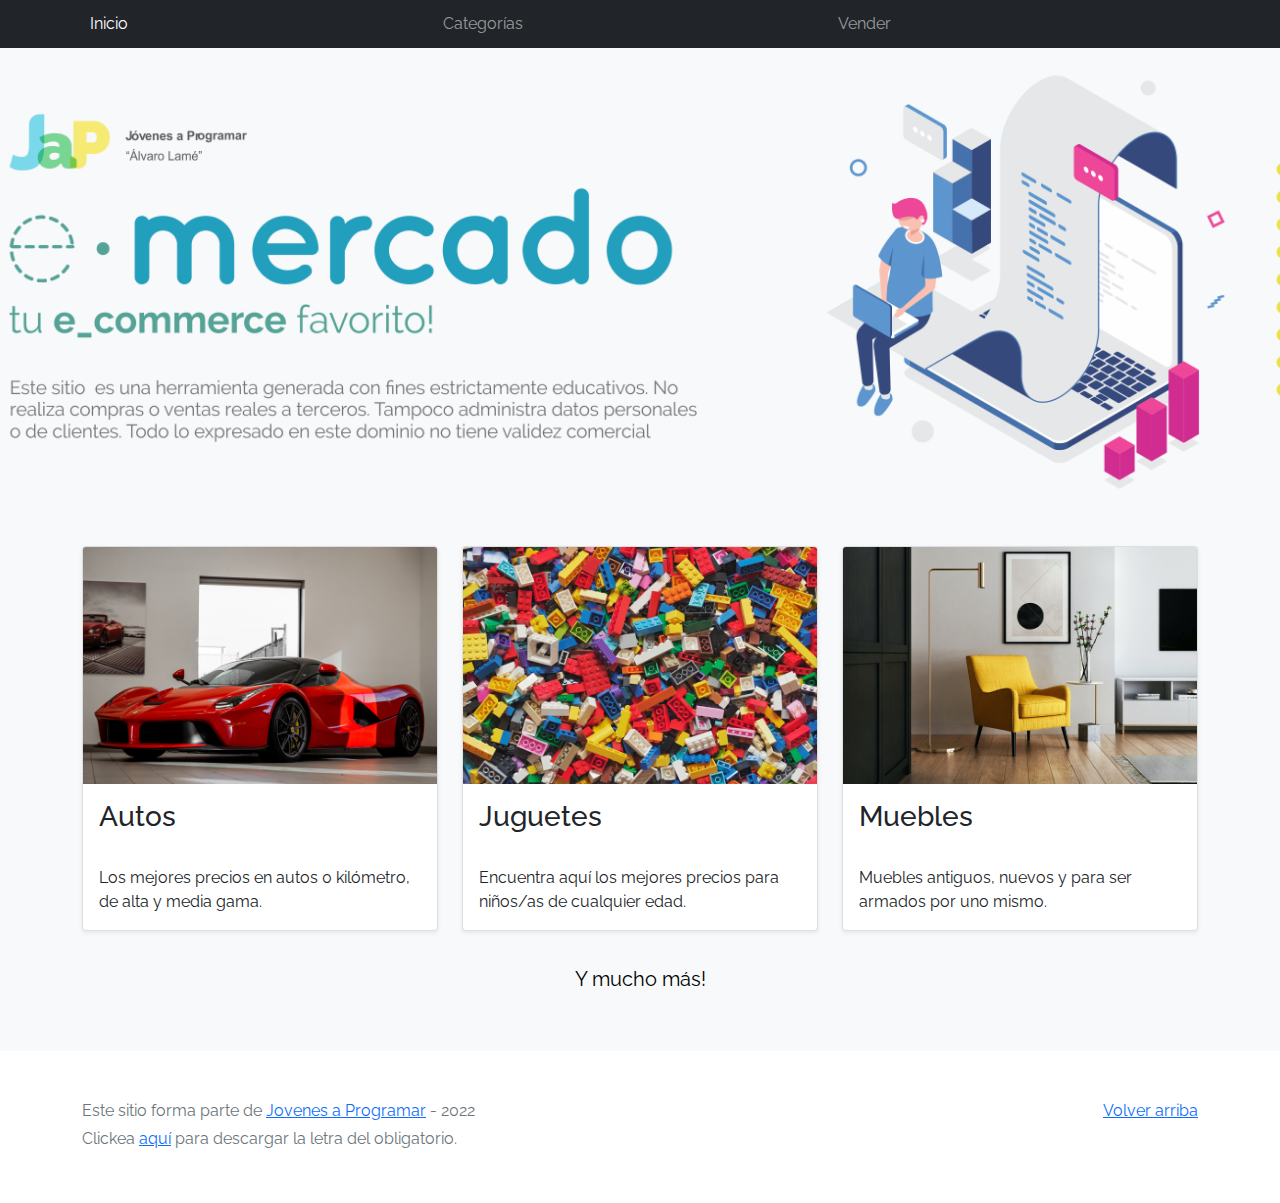
==== index.html @ 15734e1b "entregaa0" ====
<!DOCTYPE html>
<html lang="es">

<head>
  <meta http-equiv="Content-Type" content="text/html; charset=UTF-8">
  <meta name="viewport" content="width=device-width, initial-scale=1, shrink-to-fit=no">
  <title>eMercado - Todo lo que busques está aquí</title>

  <link href="https://fonts.googleapis.com/css?family=Raleway:300,300i,400,400i,700,700i,900,900i" rel="stylesheet">
  <link href="css/bootstrap.min.css" rel="stylesheet">
  <link href="css/styles.css" rel="stylesheet">
</head>

<body>
  <nav class="navbar navbar-expand-lg navbar-dark bg-dark p-1">
    <div class="container">
      <button class="navbar-toggler" type="button" data-bs-toggle="collapse" data-bs-target="#navbarNav"
        aria-controls="navbarNav" aria-expanded="false" aria-label="Toggle navigation">
        <span class="navbar-toggler-icon"></span>
      </button>
      <div class="collapse navbar-collapse" id="navbarNav">
        <ul class="navbar-nav w-100 justify-content-between">
          <li class="nav-item">
            <a class="nav-link active" href="index.html">Inicio</a>
          </li>
          <li class="nav-item">
            <a class="nav-link" href="categories.html">Categorías</a>
          </li>
          <li class="nav-item">
            <a class="nav-link" href="sell.html">Vender</a>
          </li>
          <li class="nav-item">
          </li>
        </ul>
      </div>
    </div>
  </nav>
  <main>
    <div class="jumbotron text-center"></div>
    <div class="album py-5 bg-light">
      <div class="container">
        <div class="row">
          <div class="col-md-4">
            <div class="card mb-4 shadow-sm custom-card cursor-active" id="autos">
              <img class="bd-placeholder-img card-img-top" src="img/cars_index.jpg"
                alt="Imgagen representativa de la categoría 'Autos'">
              <h3 class="m-3">Autos</h3>
              <div class="card-body">
                <p class="card-text">Los mejores precios en autos 0 kilómetro, de alta y media gama.</p>
              </div>
            </div>
          </div>
          <div class="col-md-4">
            <div class="card mb-4 shadow-sm custom-card cursor-active" id="juguetes">
              <img class="bd-placeholder-img card-img-top" src="img/toys_index.jpg"
                alt="Imgagen representativa de la categoría 'Juguetes'">
              <h3 class="m-3">Juguetes</h3>
              <div class="card-body">
                <p class="card-text">Encuentra aquí los mejores precios para niños/as de cualquier edad.</p>
              </div>
            </div>
          </div>
          <div class="col-md-4">
            <div class="card mb-4 shadow-sm custom-card cursor-active" id="muebles">
              <img class="bd-placeholder-img card-img-top" src="img/furniture_index.jpg"
                alt="Imgagen representativa de la categoría 'Muebles'">
              <h3 class="m-3">Muebles</h3>
              <div class="card-body">
                <p class="card-text">Muebles antiguos, nuevos y para ser armados por uno mismo.</p>
              </div>
            </div>
          </div>
        </div>
        <div class="row">
          <a class="btn btn-light btn-lg btn-block" href="categories.html">Y mucho más!</a>
        </div>
      </div>
    </div>
  </main>
  <footer class="text-muted">
    <div class="container">
      <p class="float-end">
        <a href="#">Volver arriba</a>
      </p>
      <p>Este sitio forma parte de <a href="https://jovenesaprogramar.edu.uy/" target="_blank">Jovenes a Programar</a> -
        2022</p>
      <p>Clickea <a target="_blank" href="Letra.pdf">aquí</a> para descargar la letra del obligatorio.</p>
    </div>
  </footer>
  <script src="js/bootstrap.bundle.min.js"></script>
  <script src="js/index.js"></script>
  <script src="js/init.js"></script>
</body>

</html>
---- css/styles.css ----
.jumbotron,
.card-body,
.container,
.site-header {
  font-family: 'Raleway', serif !important;
}

.jumbotron .display-4 {
  font-weight: bold;
}

nav a {
  text-decoration: none;
}

.bd-placeholder-img {
  font-size: 1.125rem;
  text-anchor: middle;
  -webkit-user-select: none;
  -moz-user-select: none;
  -ms-user-select: none;
  user-select: none;
}

@media (min-width: 768px) {
  .bd-placeholder-img-lg {
    font-size: 3.5rem;
  }
}

.jumbotron {
  height: 50vh;
  padding: 5em inherit;
  margin-bottom: 0;
  background-color: #53C0FB;
  background: url('../img/cover_back.png');
  background-size: cover;
  background-position: center;
  background-repeat: no-repeat;
  color: black;
  font-weight: bold;
}

@media (min-width: 768px) {
  .jumbotron {
    padding-top: 6rem;
    padding-bottom: 6rem;
  }
}

.jumbotron p:last-child {
  margin-bottom: 0;
}

.jumbotron-heading {
  font-weight: 300;
}

.jumbotron .container {
  max-width: 40rem;
  background-color: rgba(255, 255, 255, 0.5);
  border-radius: 10px;
  text-shadow: 1px 1px 2px grey;
}

.jumbotron .lead {
  font-size: 38px;
}

footer {
  padding-top: 3rem;
  padding-bottom: 3rem;
}

footer p {
  margin-bottom: .25rem;
}

.site-header a {
  color: white;
  transition: ease-in-out color .15s;
}

.site-header .dropdown-menu a {
  color: black;
}

.dropzone {
  border: 2px dashed #0087F7;
  border-radius: 5px;
  background: white;
}

.img-fit {
  max-height: 100%;
}

.alert {
  position: fixed;
  top: 80px;
  width: 50%;
  left: 50%;
  transform: translate(-50%, 0);
}

.lds-ring {
  display: inline-block;
  position: relative;
  width: 64px;
  height: 64px;
  top: 50%;
  left: 50%;
}

.cursor-active {
  cursor: pointer;
}

.left {
  float: left;
  padding: 4px;
  background-color: rgba(255, 255, 255, 0.5);
}

.lds-ring div {
  box-sizing: border-box;
  display: block;
  position: absolute;
  width: 51px;
  height: 51px;
  margin: 6px;
  border: 6px solid #fff;
  border-radius: 50%;
  animation: lds-ring 1.2s cubic-bezier(0.5, 0, 0.5, 1) infinite;
  border-color: #fff transparent transparent transparent;
}

.lds-ring div:nth-child(1) {
  animation-delay: -0.45s;
}

.lds-ring div:nth-child(2) {
  animation-delay: -0.3s;
}

.lds-ring div:nth-child(3) {
  animation-delay: -0.15s;
}

@keyframes lds-ring {
  0% {
    transform: rotate(0deg);
  }

  100% {
    transform: rotate(360deg);
  }
}

.signin {
  width: 100%;
  max-width: 330px;
  padding: 15px;
  margin: auto;
}

#spinner-wrapper {
  position: fixed;
  background-color: rgba(0, 0, 0, 0.5);
  width: 100%;
  height: 100%;
  top: 0;
  left: 0;
  z-index: 1021;
  display: none;
}

main {
  min-height: calc(100vh - 210px);
}

a.custom-card,
a.custom-card:hover {
  color: inherit;
  text-decoration: inherit;
}

.checked {
  color: orange;
}
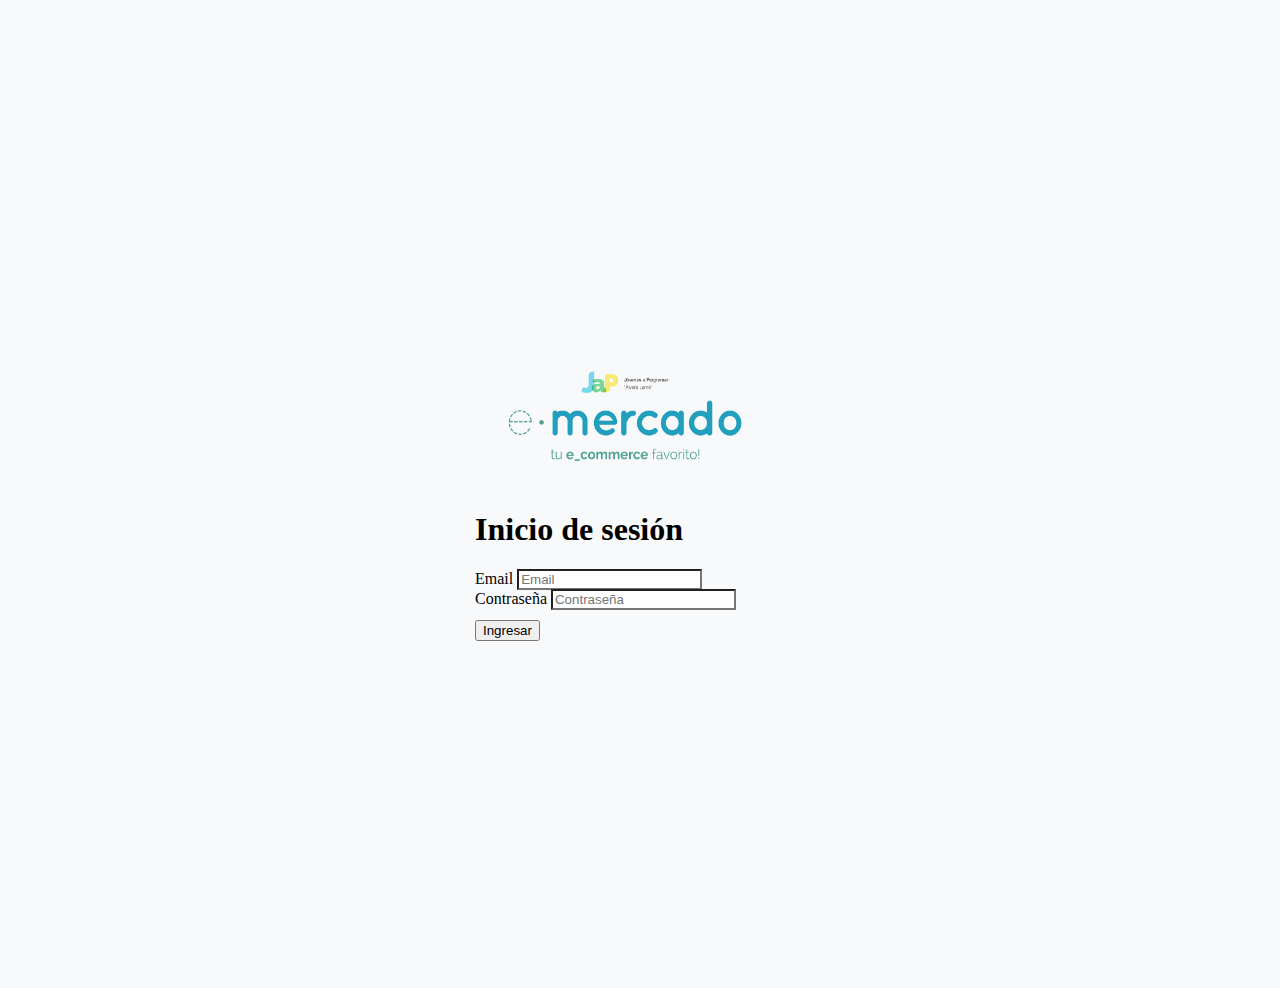
==== commit 2cb068d0: "act" ====
--- a/index.html
+++ b/index.html
@@ -29,7 +29,8 @@
           <li class="nav-item">
             <a class="nav-link" href="sell.html">Vender</a>
           </li>
-          <li class="nav-item">
+          <li id="maili">
+           
           </li>
         </ul>
       </div>
--- a/css/styles.css
+++ b/css/styles.css
@@ -187,4 +187,10 @@
 
 .checked {
   color: orange;
+}
+
+#maili {
+  color: azure;
+  padding: 10px 20px;
+  font-size: 2ch;
 }